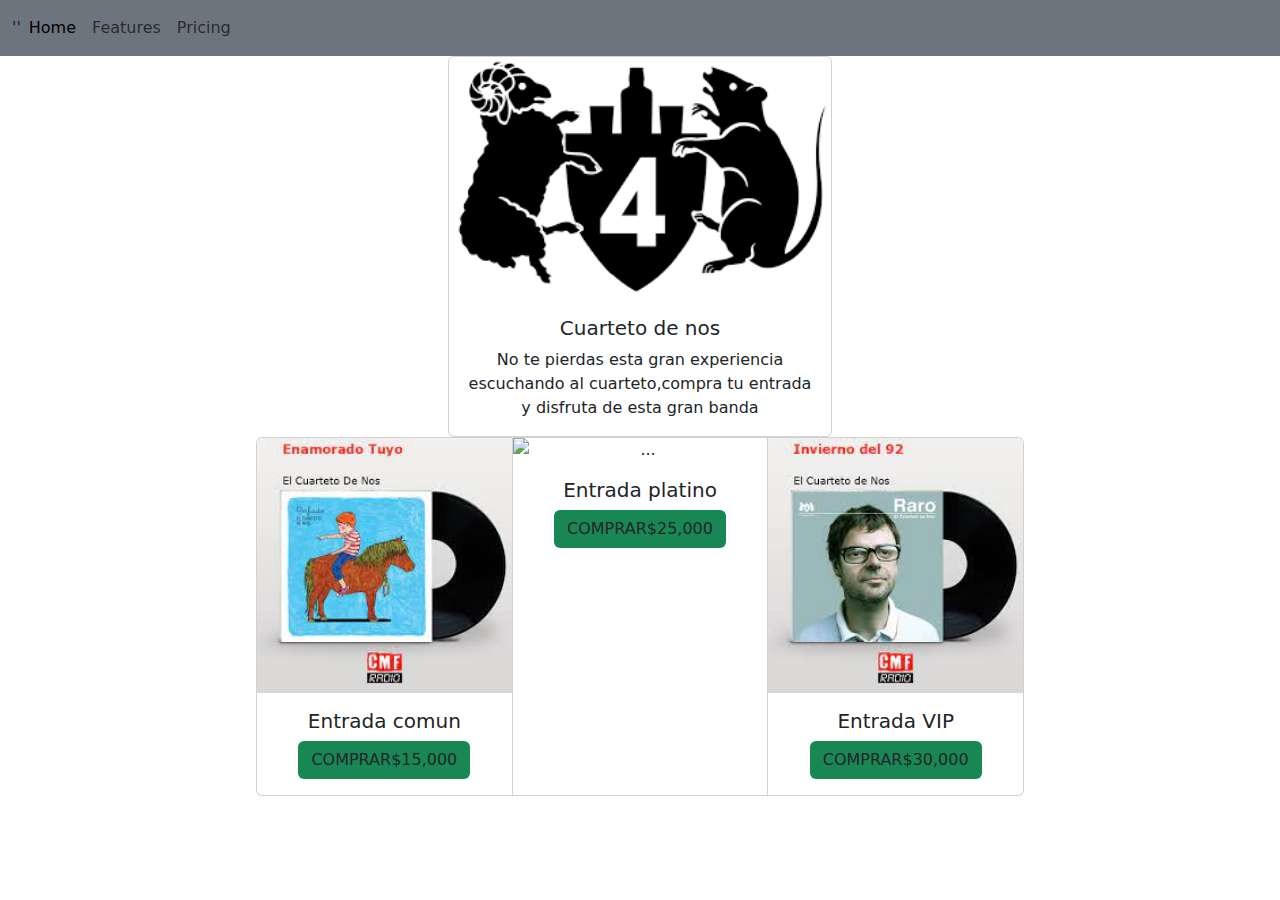
==== index.html @ 7d8f9cd2 "." ====
<!DOCTYPE html>
<html lang="en">
<head>
    <meta charset="UTF-8">
    <meta http-equiv="X-UA-Compatible" content="IE=edge">
    <meta name="viewport" content="width=device-width, initial-scale=1.0">
    <link href="https://cdn.jsdelivr.net/npm/bootstrap@5.3.3/dist/css/bootstrap.min.css" rel="stylesheet" integrity="sha384-QWTKZyjpPEjISv5WaRU9OFeRpok6YctnYmDr5pNlyT2bRjXh0JMhjY6hW+ALEwIH" crossorigin="anonymous">
    <title>Document</title>
    <link rel="stylesheet" href="style.css">
</head>
<body>
    <nav class="navbar navbar-expand-lg bg-secondary">
        <div class="container-fluid">''
          <button class="navbar-toggler" type="button" data-bs-toggle="collapse" data-bs-target="#navbarNav" aria-controls="navbarNav" aria-expanded="false" aria-label="Toggle navigation">
            <span class="navbar-toggler-icon"></span>
          </button>
          <div class="collapse navbar-collapse" id="navbarNav">
            <ul class="navbar-nav">
              <li class="nav-item">
                <a class="nav-link active" aria-current="page" href="#">Home</a>
              </li>
              <li class="nav-item">
                <a class="nav-link" href="#">Features</a>
              </li>
              <li class="nav-item">
                <a class="nav-link" href="#">Pricing</a>
              </li>
            </ul>
          </div>
        </div>
      </nav>

    <center>
        <div class="card" style="width: 30%">
            <img src="./nos.png" class="card-img-top" alt="...">
            <div class="card-body">
              <h5 class="card-title">Cuarteto de nos</h5>
              <p class="card-text">No te pierdas esta gran experiencia escuchando al cuarteto,compra tu entrada y disfruta de esta gran banda</p>
              
            </div>
          </div>

    </center>
    <center>
        <div class="card-group" style="width: 60%">
            <div class="card">
              <img src="./cuarteto4.jpg" class="card-img-top" alt="...">
              <div class="card-body">
                <h5 class="card-title">Entrada comun</h5>
                <div class="d-grid gap-2">
                    <a href="./Entrada.html"><button class="btn bg-success" type="button">COMPRAR$15,000</button></a>
                  </div>
              </div>
            </div>
            <div class="card">
              <img src="./disco3.jpg" class="card-img-top" alt="...">
              <div class="card-body">
                <h5 class="card-title">Entrada platino</h5>
                <div class="d-grid gap-2">
                    <a href="./Entrada.html"><button class="btn bg-success" type="button">COMPRAR$25,000</button></a>
                  </div>
              </div>
            </div>
            <div class="card">
              <img src="./disco.jpg" class="card-img-top" alt="...">
              <div class="card-body">
                <h5 class="card-title">Entrada VIP</h5>
                <div class="d-grid gap-2">
                    <a href="./Entrada.html"><button class="btn bg-success" type="button">COMPRAR$30,000</button></a>
                  </div>
              </div>
            </div>
          </div>
    </center>

</body>
</html>
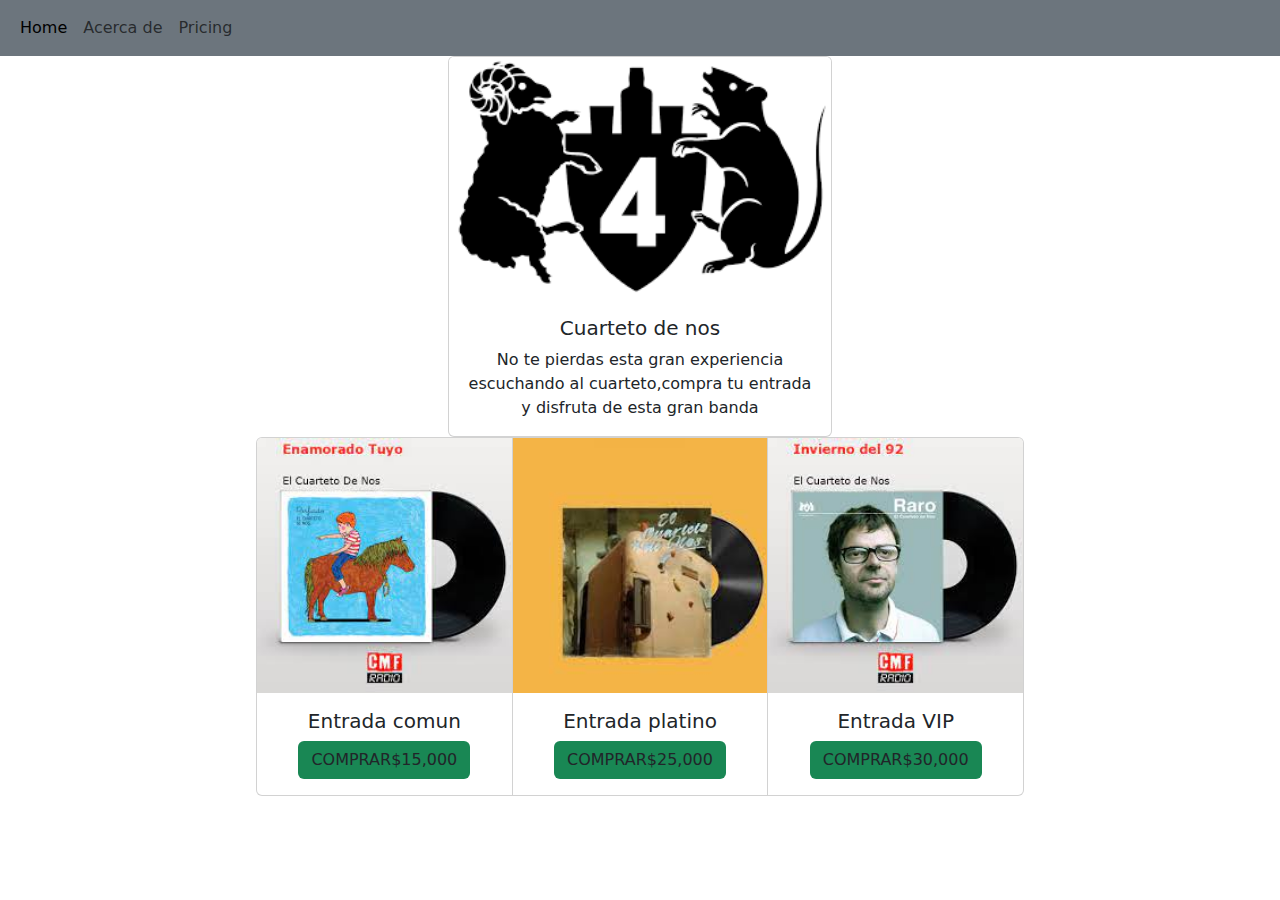
==== commit 2bcd2cb8: "index.html" ====
--- a/index.html
+++ b/index.html
@@ -10,21 +10,21 @@
 </head>
 <body>
     <nav class="navbar navbar-expand-lg bg-secondary">
-        <div class="container-fluid">''
+        <div class="container-fluid">
           <button class="navbar-toggler" type="button" data-bs-toggle="collapse" data-bs-target="#navbarNav" aria-controls="navbarNav" aria-expanded="false" aria-label="Toggle navigation">
             <span class="navbar-toggler-icon"></span>
           </button>
           <div class="collapse navbar-collapse" id="navbarNav">
             <ul class="navbar-nav">
               <li class="nav-item">
-                <a class="nav-link active" aria-current="page" href="#">Home</a>
+                <a class="nav-link active" aria-current="page" href="">Home</a>
               </li>
-              <li class="nav-item">
-                <a class="nav-link" href="#">Features</a>
-              </li>
-              <li class="nav-item">
-                <a class="nav-link" href="#">Pricing</a>
-              </li>
+                <li class="nav-item">
+                  <a class="nav-link" href="https://es.wikipedia.org/wiki/El_Cuarteto_de_Nos" class="btn-secondary">Acerca de</a>
+                </li>
+                <li class="nav-item">
+                  <a class="nav-link" href="#">Pricing</a>
+                </li>
             </ul>
           </div>
         </div>
@@ -74,4 +74,4 @@
     </center>
 
 </body>
-</html>+</html>
